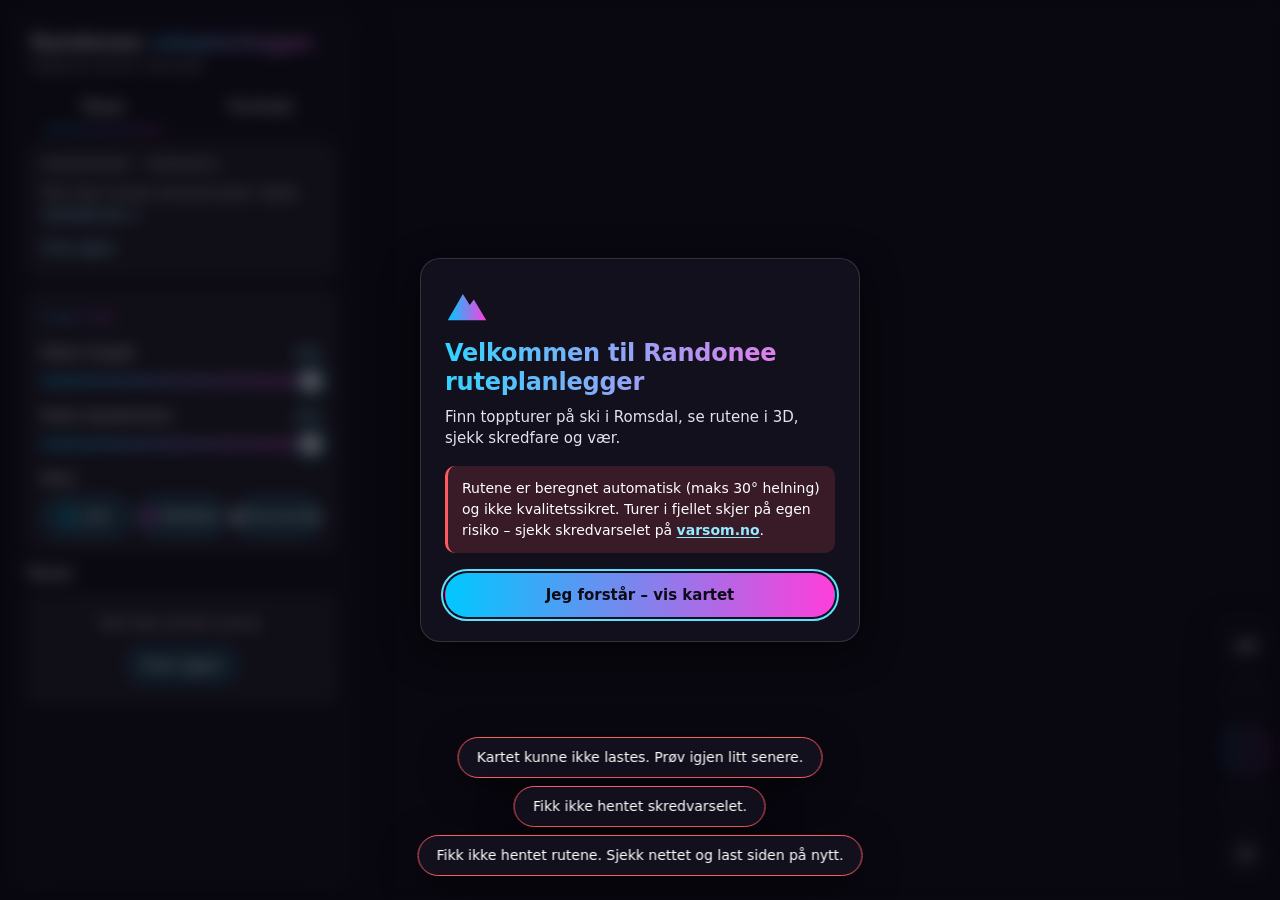
==== app/index.html @ 6d4e979b "Ny app: Randonee ruteplanlegger i 3D (Night Summit), første versjon Statisk webapp under /app med Ar" ====
<!doctype html>
<html lang="nb" data-theme="dark">
<head>
<meta charset="utf-8">
<meta name="viewport" content="width=device-width,initial-scale=1,viewport-fit=cover">
<title>Randonee ruteplanlegger</title>
<meta name="description" content="Toppturer på ski i Romsdal – ruter i 3D, skredfare, vær og turrapporter.">
<meta name="theme-color" content="#0d0b16">
<link rel="preconnect" href="https://js.arcgis.com" crossorigin>
<link rel="preconnect" href="https://services1.arcgis.com" crossorigin>
<link rel="preconnect" href="https://services.geodataonline.no" crossorigin>
<link rel="icon" href="data:image/svg+xml,%3Csvg xmlns='http://www.w3.org/2000/svg' viewBox='0 0 32 32'%3E%3Cdefs%3E%3ClinearGradient id='g' x1='0' x2='1'%3E%3Cstop offset='0' stop-color='%2300C8FF'/%3E%3Cstop offset='1' stop-color='%23FF3EDB'/%3E%3C/linearGradient%3E%3C/defs%3E%3Cpath d='M2 27 13 8l5 8 3-4 9 15z' fill='url(%23g)'/%3E%3C/svg%3E">
<script>
  /* Sett tema før første maling for å unngå blink */
  (function(){try{var t=localStorage.getItem("rr.theme");if(t==="light"||t==="dark")document.documentElement.dataset.theme=t;}catch(e){}})();
</script>
<link rel="stylesheet" href="https://js.arcgis.com/4.31/esri/themes/dark/main.css" id="esri-theme">
<link rel="stylesheet" href="css/theme.css">
<link rel="stylesheet" href="css/panel.css">
<link rel="stylesheet" href="css/card.css">
<link rel="stylesheet" href="css/scene.css">
<link rel="stylesheet" href="css/flyover.css">
<link rel="stylesheet" href="css/forhold.css">
</head>
<body>
<a class="skip" href="#left">Hopp til turlisten</a>

<div id="map" class="map" role="application" aria-label="Kart over toppturer i Romsdal"></div>

<!-- Liten skredfare-ring (mobil) -->
<div id="danger-mini" class="danger-mini" aria-live="polite"></div>

<!-- Venstrepanel / bunnark på mobil -->
<aside id="left" class="glass panel-left" aria-label="Turer og forhold" tabindex="-1">
  <div class="sheet-handle" id="sheet-handle" role="button" tabindex="0" aria-label="Endre høyde på panelet"><span></span></div>
  <header class="brand">
    <h1 class="brand__title">Randonee <span class="grad-text">ruteplanlegger</span></h1>
    <p class="brand__sub">Toppturer på ski i Romsdal</p>
  </header>
  <div class="tabs" role="tablist" aria-label="Visning">
    <button class="tab" role="tab" id="tab-turer" aria-controls="pane-turer" aria-selected="true">Turer</button>
    <button class="tab" role="tab" id="tab-forhold" aria-controls="pane-forhold" aria-selected="false" tabindex="-1">Forhold</button>
  </div>
  <div class="panel-scroll">
    <section id="pane-turer" role="tabpanel" aria-labelledby="tab-turer">
      <div id="danger"></div>
      <div id="finn"></div>
      <div id="list"></div>
    </section>
    <section id="pane-forhold" role="tabpanel" aria-labelledby="tab-forhold" hidden>
      <div id="forhold"></div>
    </section>
  </div>
</aside>

<!-- Høyrepanel: turkort -->
<aside id="right" class="glass panel-right" aria-label="Valgt tur" hidden>
  <div id="card"></div>
</aside>

<!-- Kartkontroller -->
<nav id="controls" class="controls" aria-label="Kartkontroller">
  <button id="btn-mode" class="ctl" type="button" aria-pressed="false" title="Bytt mellom 3D og 2D"><span class="ctl__txt">2D</span></button>
  <button id="btn-locate" class="ctl" type="button" title="Min posisjon" aria-label="Min posisjon"></button>
  <button id="btn-steep" class="ctl" type="button" aria-pressed="true" title="Bratthet av/på" aria-label="Bratthet"></button>
  <button id="btn-legend" class="ctl" type="button" aria-expanded="false" aria-controls="legend" title="Tegnforklaring" aria-label="Tegnforklaring"></button>
  <button id="btn-theme" class="ctl" type="button" title="Lys/mørk modus" aria-label="Bytt til lys modus"></button>
</nav>
<div id="legend" class="glass legend" hidden></div>

<!-- Fly over-kontroller -->
<div id="flybar" class="glass flybar" hidden></div>

<!-- Velkomst -->
<div id="welcome" class="welcome" hidden></div>

<div id="loader" class="loader" aria-hidden="true"><div class="loader__ring"></div></div>
<div id="toasts" class="toasts" aria-live="polite"></div>

<script src="js/config.js"></script>
<script src="js/mobile.js"></script>
<script src="js/panel.js"></script>
<script src="js/card.js"></script>
<script src="js/forhold.js"></script>
<script src="js/scene.js"></script>
<script src="js/flyover.js"></script>
<script src="https://js.arcgis.com/4.31/"></script>
<script src="js/app.js"></script>
</body>
</html>
---- app/css/theme.css ----
/* Randonee ruteplanlegger – «Night Summit»: designsystem, global layout, tema, faner, velkomst, mobil bunnark.
   Eies av theme.css/mobile.js. Andre moduler bruker kun variablene under. */

/* ---------- Variabler: mørk (standard) ---------- */
:root,
[data-theme="dark"] {
  color-scheme: dark;
  --bg: #0d0b16;
  --bg-grad: linear-gradient(160deg, #0d0b16 0%, #1b1530 100%);
  --scrim: rgba(8, 6, 14, .68);
  --glass: rgba(20, 18, 30, .62);
  --glass-strong: rgba(20, 18, 30, .9);
  --glass-border: rgba(255, 255, 255, .14);
  --blur: 18px;
  --fg: #ffffff;
  --fg-mut: #e4e1f1;
  --fg-faint: #bdb9d2;
  --line: rgba(255, 255, 255, .14);
  --chip: rgba(255, 255, 255, .08);
  --chip-on: rgba(0, 200, 255, .22);
  --acc1: #00C8FF;
  --acc2: #FF3EDB;
  --grad: linear-gradient(90deg, var(--acc1), var(--acc2));
  --grad-text: linear-gradient(90deg, #33d3ff, #ff6fe9);
  --acc-text: #94eaff;
  --acc-text-2: #ff8aec;
  --lett: #00C8FF;
  --middels: #FF3EDB;
  --krevende: #FFFFFF;
  --warn: #ff5a5f;
  --warn-bg: rgba(255, 90, 95, .16);
  --focus: #5fe0ff;
  --scroll-thumb: rgba(255, 255, 255, .28);
  --radius: 16px;
  --radius-sm: 10px;
  --shadow: 0 10px 40px rgba(0, 0, 0, .45);
  --font: system-ui, -apple-system, "Segoe UI", Roboto, "Helvetica Neue", Arial, "Noto Sans", sans-serif;
  --panel-w: 340px;
  --gap: 12px;
  --d0: #8A8A96;
  --d1: #56B528;
  --d2: #FFE800;
  --d3: #F18700;
  --d4: #E61E1E;
  --d5: #1A1A1A;
  --controls-h: 290px;
  --sheet-min: 104px;
}

/* ---------- Variabler: lys (må komme etter mørk) ---------- */
[data-theme="light"] {
  color-scheme: light;
  --bg: #e9edf5;
  --bg-grad: linear-gradient(160deg, #f4f6fb 0%, #dde4f0 100%);
  --scrim: rgba(233, 237, 245, .7);
  --glass: rgba(255, 255, 255, .74);
  --glass-strong: rgba(255, 255, 255, .94);
  --glass-border: rgba(21, 19, 31, .14);
  --fg: #15131f;
  --fg-mut: #44405a;
  --fg-faint: #5f5b75;
  --line: rgba(21, 19, 31, .14);
  --chip: rgba(21, 19, 31, .06);
  --chip-on: rgba(0, 119, 168, .16);
  --grad-text: linear-gradient(90deg, #006d99, #a3128a);
  --acc-text: #00608a;
  --acc-text-2: #a3128a;
  --krevende: #1d1d24;
  --warn: #c4161c;
  --warn-bg: rgba(196, 22, 28, .1);
  --focus: #005f87;
  --scroll-thumb: rgba(21, 19, 31, .3);
  --shadow: 0 10px 36px rgba(30, 25, 60, .18);
}

/* Uten backdrop-filter: mer dekkende glass så teksten fortsatt leses */
@supports not ((backdrop-filter: blur(1px)) or (-webkit-backdrop-filter: blur(1px))) {
  :root,
  [data-theme="dark"] { --glass: rgba(20, 18, 30, .93); --glass-strong: rgba(20, 18, 30, .98); }
  [data-theme="light"] { --glass: rgba(255, 255, 255, .95); --glass-strong: rgba(255, 255, 255, .98); }
}

/* ---------- Reset / base ---------- */
*, *::before, *::after { box-sizing: border-box; }
html, body { height: 100%; }
html { -webkit-text-size-adjust: 100%; text-size-adjust: 100%; }
body {
  margin: 0;
  overflow: hidden;
  overflow-x: hidden;
  background: var(--bg);
  background-image: var(--bg-grad);
  color: var(--fg);
  font-family: var(--font);
  font-size: 15px;
  line-height: 1.45;
  -webkit-font-smoothing: antialiased;
}
[hidden] { display: none !important; }
button, input, select, textarea { font: inherit; color: inherit; }
button { -webkit-tap-highlight-color: transparent; }
h1, h2, h3, p { margin: 0; }
a { color: var(--acc-text); text-underline-offset: 2px; }
img, svg { max-width: 100%; }

:focus-visible { outline: 2px solid var(--focus); outline-offset: 2px; }

* { scrollbar-width: thin; scrollbar-color: var(--scroll-thumb) transparent; }
*::-webkit-scrollbar { width: 8px; height: 8px; }
*::-webkit-scrollbar-track { background: transparent; }
*::-webkit-scrollbar-thumb { background: var(--scroll-thumb); border-radius: 8px; border: 2px solid transparent; background-clip: content-box; }

/* ---------- Hjelpeklasser ---------- */
.sr-only {
  position: absolute !important;
  width: 1px; height: 1px;
  margin: -1px; padding: 0;
  overflow: hidden;
  clip: rect(0, 0, 0, 0);
  white-space: nowrap;
  border: 0;
}
.muted { color: var(--fg-mut); }

.skip, .skip-lenke {
  position: fixed;
  top: 12px; left: 12px;
  z-index: 300;
  padding: 10px 16px;
  border-radius: 999px;
  background: var(--glass-strong);
  border: 1px solid var(--glass-border);
  color: var(--fg);
  font-weight: 600;
  text-decoration: none;
  transform: translateY(-200%);
}
.skip:focus, .skip:focus-visible, .skip-lenke:focus, .skip-lenke:focus-visible { transform: none; }

.grad-text { color: var(--acc-text); }
@supports ((-webkit-background-clip: text) or (background-clip: text)) {
  .grad-text {
    background-image: var(--grad-text);
    -webkit-background-clip: text;
    background-clip: text;
    -webkit-text-fill-color: transparent;
    color: transparent;
    -webkit-box-decoration-break: clone;
    box-decoration-break: clone;
  }
}

/* Glass-panel */
.glass {
  background: var(--glass);
  -webkit-backdrop-filter: blur(var(--blur)) saturate(140%);
  backdrop-filter: blur(var(--blur)) saturate(140%);
  border: 1px solid var(--glass-border);
  border-radius: var(--radius);
  box-shadow: var(--shadow);
  color: var(--fg);
}

/* Knapper */
.btn {
  display: inline-flex;
  align-items: center;
  justify-content: center;
  gap: 8px;
  min-height: 44px;
  padding: 0 20px;
  border-radius: 999px;
  border: 1px solid var(--glass-border);
  background: var(--chip);
  color: var(--fg);
  font-weight: 600;
  font-size: 15px;
  line-height: 1.2;
  text-decoration: none;
  cursor: pointer;
  transition: background-color .18s, box-shadow .18s, border-color .18s, transform .18s;
}
.btn:hover { background: var(--chip-on); }
.btn:active { transform: translateY(1px); }
.btn[disabled], .btn[aria-disabled="true"] { opacity: .5; cursor: not-allowed; }
.btn--primary {
  background: var(--grad);
  border-color: transparent;
  color: #0d0b16;
  font-weight: 700;
}
.btn--primary:hover {
  background: var(--grad);
  box-shadow: 0 0 0 1px rgba(255, 255, 255, .25), 0 6px 24px rgba(0, 200, 255, .38), 0 0 30px rgba(255, 62, 219, .32);
}
.btn--ghost { background: transparent; border-color: var(--glass-border); }
.btn--ghost:hover { background: var(--chip); border-color: var(--fg-faint); }

.chip {
  display: inline-flex;
  align-items: center;
  gap: 6px;
  min-height: 36px;
  padding: 0 14px;
  border-radius: 999px;
  border: 1px solid var(--glass-border);
  background: var(--chip);
  color: var(--fg);
  font-size: 14px;
  font-weight: 500;
  line-height: 1.2;
  cursor: pointer;
  transition: background-color .18s, border-color .18s;
}
.chip:hover { border-color: var(--fg-faint); }
.chip[aria-pressed="true"] {
  background: var(--chip-on);
  border-color: var(--acc-text);
  font-weight: 600;
}

/* Nivåprikk */
.lvl-dot {
  --dot: var(--middels);
  display: inline-block;
  flex: none;
  width: 10px; height: 10px;
  border-radius: 50%;
  vertical-align: middle;
  background: var(--dot);
  box-shadow: 0 0 8px 1px var(--dot);
}
.lvl-dot[data-niva="Lett"] { --dot: var(--lett); }
.lvl-dot[data-niva="Middels"] { --dot: var(--middels); }
.lvl-dot[data-niva="Krevende"] { --dot: var(--krevende); }
[data-theme="light"] .lvl-dot { box-shadow: 0 0 0 1px rgba(21, 19, 31, .3), 0 0 6px var(--dot); }

/* ---------- Kart og bakgrunn ---------- */
#map, .map {
  position: fixed;
  inset: 0;
  z-index: 0;
  background: var(--bg);
  background-image: var(--bg-grad);
}

/* ---------- Venstrepanel (desktop) ---------- */
#left {
  position: fixed;
  top: var(--gap); left: var(--gap); bottom: var(--gap);
  z-index: 10;
  width: var(--panel-w);
  max-width: calc(100vw - 2 * var(--gap));
  display: flex;
  flex-direction: column;
  overflow: hidden;
}
#left:focus { outline: none; }
#left:focus-visible { outline: 2px solid var(--focus); outline-offset: 2px; }

.sheet-handle { display: none; }

.brand { flex: none; padding: 18px 18px 10px; }
.brand__title { font-size: 20px; font-weight: 750; line-height: 1.15; letter-spacing: -.01em; }
.brand__sub { margin-top: 3px; color: var(--fg-mut); font-size: 13px; }
.brand__count { display: none; }

.tabs {
  flex: none;
  display: flex;
  gap: 4px;
  padding: 0 14px;
  border-bottom: 1px solid var(--line);
}
.tab {
  position: relative;
  flex: 1 1 0;
  min-height: 44px;
  padding: 10px 8px;
  background: transparent;
  border: 0;
  border-radius: var(--radius-sm) var(--radius-sm) 0 0;
  color: var(--fg-mut);
  font-weight: 600;
  font-size: 15px;
  cursor: pointer;
  transition: color .18s, background-color .18s;
}
.tab:hover { color: var(--fg); background: var(--chip); }
.tab::after {
  content: "";
  position: absolute;
  left: 12%; right: 12%; bottom: -1px;
  height: 3px;
  border-radius: 3px 3px 0 0;
  background: var(--grad);
  transform: scaleX(0);
  opacity: 0;
  transition: transform .22s ease, opacity .22s ease;
}
.tab[aria-selected="true"] { color: var(--fg); }
.tab[aria-selected="true"]::after { transform: scaleX(1); opacity: 1; }
.tab:focus-visible { outline-offset: -2px; }

.panel-scroll {
  flex: 1 1 auto;
  min-height: 0;
  overflow-x: hidden;
  overflow-y: auto;
  overscroll-behavior: contain;
  padding: 12px 14px 16px;
}

/* ---------- Høyrepanel / turkort (desktop) ---------- */
#right {
  position: fixed;
  top: var(--gap); right: var(--gap);
  z-index: 11;
  width: 340px;
  max-width: calc(100vw - 2 * var(--gap));
  max-height: calc(100% - 2 * var(--gap));
  overflow-x: hidden;
  overflow-y: auto;
  overscroll-behavior: contain;
}
body.has-card #right { max-height: calc(100% - 2 * var(--gap) - var(--controls-h)); }

/* ---------- Tegnforklaring ---------- */
#legend, .legend {
  position: fixed;
  right: 72px; bottom: 24px;
  z-index: 12;
  width: 260px;
  max-width: calc(100vw - 96px);
  max-height: calc(var(--controls-h) - 30px);
  overflow-x: hidden;
  overflow-y: auto;
  padding: 12px 14px;
  font-size: 13px;
}

/* Skredfare-ring: kun mobil */
#danger-mini { display: none; }

/* ---------- Toasts ---------- */
.toasts, #toasts {
  position: fixed;
  left: 50%; bottom: 24px;
  z-index: 250;
  transform: translateX(-50%);
  display: flex;
  flex-direction: column;
  align-items: center;
  gap: 8px;
  width: max-content;
  max-width: calc(100vw - 24px);
  pointer-events: none;
}
body.is-flying #toasts { bottom: 100px; }
.toast {
  pointer-events: auto;
  max-width: 100%;
  padding: 10px 18px;
  border-radius: 999px;
  background: var(--glass-strong);
  -webkit-backdrop-filter: blur(var(--blur)) saturate(140%);
  backdrop-filter: blur(var(--blur)) saturate(140%);
  border: 1px solid var(--glass-border);
  box-shadow: var(--shadow);
  color: var(--fg);
  font-size: 14px;
  line-height: 1.35;
  text-align: center;
  animation: rr-toast-in .28s ease both;
  transition: opacity .35s, transform .35s;
}
.toast--error { border-color: var(--warn); }
.toast--out { opacity: 0; transform: translateY(8px); }
@keyframes rr-toast-in { from { opacity: 0; transform: translateY(10px); } to { opacity: 1; transform: none; } }

/* ---------- Loader ---------- */
.loader {
  position: fixed;
  inset: 0;
  z-index: 100;
  display: flex;
  align-items: center;
  justify-content: center;
  background: var(--bg);
  background-image: var(--bg-grad);
  transition: opacity .5s ease, visibility .5s;
}
.loader--out { opacity: 0; visibility: hidden; pointer-events: none; }
.loader__ring {
  width: 64px; height: 64px;
  border-radius: 50%;
  background: conic-gradient(from 0deg, var(--acc1), var(--acc2), var(--acc1));
  -webkit-mask: radial-gradient(farthest-side, transparent calc(100% - 6px), #000 calc(100% - 5px));
  mask: radial-gradient(farthest-side, transparent calc(100% - 6px), #000 calc(100% - 5px));
  filter: drop-shadow(0 0 10px rgba(0, 200, 255, .5)) drop-shadow(0 0 16px rgba(255, 62, 219, .35));
  animation: rr-spin 1.3s linear infinite, rr-pulse 1.8s ease-in-out infinite;
}
@keyframes rr-spin { to { transform: rotate(360deg); } }
@keyframes rr-pulse { 0%, 100% { opacity: .65; scale: .92; } 50% { opacity: 1; scale: 1.06; } }

/* ---------- Velkomstdialog ---------- */
.welcome {
  position: fixed;
  inset: 0;
  z-index: 200;
  display: flex;
  align-items: center;
  justify-content: center;
  padding: max(16px, env(safe-area-inset-top)) max(16px, env(safe-area-inset-right)) max(16px, env(safe-area-inset-bottom)) max(16px, env(safe-area-inset-left));
  background: var(--scrim);
  -webkit-backdrop-filter: blur(8px);
  backdrop-filter: blur(8px);
  animation: rr-fade .3s ease both;
}
.welcome__card {
  width: 100%;
  max-width: 440px;
  max-height: 100%;
  overflow-x: hidden;
  overflow-y: auto;
  padding: 24px;
  background: var(--glass-strong);
  border-radius: 20px;
  animation: rr-pop .35s ease both;
}
.welcome__card:focus { outline: none; }
.welcome__logo { display: block; width: 44px; height: 44px; margin-bottom: 12px; }
.welcome__title { font-size: 24px; line-height: 1.2; font-weight: 750; letter-spacing: -.01em; }
.welcome__lead { margin-top: 10px; color: var(--fg-mut); font-size: 15px; }
.welcome__safety {
  margin-top: 16px;
  padding: 12px 14px;
  border-left: 3px solid var(--warn);
  border-radius: var(--radius-sm);
  background: var(--warn-bg);
  color: var(--fg);
  font-size: 14px;
  line-height: 1.5;
}
.welcome__safety a { font-weight: 600; }
.welcome__actions { margin-top: 20px; display: flex; }
.welcome__actions .btn { flex: 1 1 auto; }
@keyframes rr-fade { from { opacity: 0; } to { opacity: 1; } }
@keyframes rr-pop { from { opacity: 0; transform: translateY(12px) scale(.98); } to { opacity: 1; transform: none; } }

/* ---------- Mobil: bunnark (<768 px) ---------- */
@media (max-width: 767.98px) {
  #left, #right {
    position: fixed;
    top: auto;
    left: 0; right: 0; bottom: 0;
    width: auto;
    max-width: none;
    max-height: none;
    height: calc(var(--sheet-h, var(--sheet-min)) + env(safe-area-inset-bottom, 0px));
    padding-bottom: env(safe-area-inset-bottom, 0px);
    display: flex;
    flex-direction: column;
    overflow: hidden;
    border-radius: 20px 20px 0 0;
    border-bottom: 0;
    background: var(--glass-strong);
    transition: height .28s cubic-bezier(.2, .8, .2, 1);
  }
  #right { z-index: 14; }
  body.has-card #right { max-height: none; }
  body.has-card #left { visibility: hidden; pointer-events: none; }
  body.sheet-dragging #left, body.sheet-dragging #right { transition: none; }

  #right #card {
    flex: 1 1 auto;
    min-height: 0;
    overflow-x: hidden;
    overflow-y: auto;
    overscroll-behavior: contain;
  }

  .sheet-handle {
    display: flex;
    flex: none;
    align-items: center;
    justify-content: center;
    height: 30px;
    cursor: grab;
    touch-action: none;
    -webkit-user-select: none;
    user-select: none;
  }
  .sheet-handle:active { cursor: grabbing; }
  .sheet-handle > span {
    display: block;
    width: 44px; height: 5px;
    border-radius: 5px;
    background: var(--fg-faint);
    opacity: .75;
  }
  .sheet-handle:focus-visible { outline-offset: -3px; border-radius: 20px 20px 0 0; }

  .brand { padding: 0 16px 8px; touch-action: none; }
  .brand__title { font-size: 17px; }
  .brand__sub { display: none; }
  .brand__count { display: block; margin-top: 2px; color: var(--fg-mut); font-size: 13px; }
  .tabs { padding: 0 10px; }
  .panel-scroll { padding: 10px 12px 14px; -webkit-overflow-scrolling: touch; }

  /* Minimert ark: skjul innhold som er klippet bort (ut av tab-rekkefølge) */
  body.sheet-min #left .tabs,
  body.sheet-min #left .panel-scroll,
  body.sheet-min #right #card { visibility: hidden; }

  #danger-mini {
    display: block;
    position: fixed;
    top: calc(12px + env(safe-area-inset-top, 0px));
    left: 12px;
    z-index: 8;
  }

  #legend, .legend {
    top: calc(12px + env(safe-area-inset-top, 0px));
    right: 64px;
    bottom: auto;
    width: min(260px, calc(100vw - 88px));
    max-width: none;
    max-height: 50vh;
    z-index: 16;
  }

  #toasts { bottom: auto; top: calc(68px + env(safe-area-inset-top, 0px)); }
  body.is-flying #toasts { bottom: auto; }

  .welcome__card { padding: 20px; }
  .welcome__title { font-size: 22px; }
}

/* ---------- Redusert bevegelse ---------- */
@media (prefers-reduced-motion: reduce) {
  *, *::before, *::after {
    animation-duration: .001ms !important;
    animation-iteration-count: 1 !important;
    transition-duration: .001ms !important;
    scroll-behavior: auto !important;
  }
  .loader__ring { animation: none !important; }
}
---- app/css/panel.css ----
/* Panel – «Turer»-fanen (skredfare, Finn tur, liste) + liten skredfare-ring på mobil.
   Bruker kun tema-variabler fra theme.css. */

/* ---------- felles ---------- */
#danger, #finn, #list { min-width: 0; margin: 0 0 var(--gap, 12px); }
#list { margin-bottom: 0; }
#pane-turer, #pane-turer * { box-sizing: border-box; }

.panel-sr {
  position: absolute; width: 1px; height: 1px; margin: -1px; padding: 0;
  overflow: hidden; clip: rect(0 0 0 0); white-space: nowrap; border: 0;
}

.panel-card {
  padding: 14px;
  border-radius: var(--radius, 16px);
  background: var(--chip);
  border: 1px solid var(--glass-border);
}

.panel-h {
  margin: 0 0 12px;
  font-size: 11px; line-height: 1.2; font-weight: 700;
  letter-spacing: .16em; text-transform: uppercase;
  color: var(--fg-mut);
}
.panel-h--grad {
  display: inline-block; margin-bottom: 0; font-weight: 800;
  background-image: var(--grad);
  -webkit-background-clip: text; background-clip: text;
  -webkit-text-fill-color: transparent; color: transparent;
}

.panel-link {
  display: inline-block; padding: 6px 0; margin: 0;
  background: none; border: 0; border-radius: 6px;
  font: inherit; font-size: 13px; font-weight: 600;
  color: var(--acc-text); text-decoration: underline; text-underline-offset: 3px;
  cursor: pointer;
}
.panel-link[hidden] { display: none; }
.panel-link:hover { text-decoration-thickness: 2px; }
.panel-inline { color: var(--acc-text); font-weight: 600; }

.panel-card button:focus-visible, .panel-card a:focus-visible, .panel-card input:focus-visible,
.panel-listwrap button:focus-visible, .panel-mini:focus-visible {
  outline: 2px solid var(--focus); outline-offset: 2px;
}

.panel-msg { margin: 0 0 8px; font-size: 14px; line-height: 1.45; color: var(--fg); }

.lvl-dot[data-niva] { flex: none; }
#pane-turer .lvl-dot {
  width: 10px; height: 10px; border-radius: 50%; display: inline-block;
  background: var(--dot, var(--fg-mut));
  box-shadow: 0 0 8px var(--dot, transparent);
}
#pane-turer .lvl-dot[data-niva="Lett"] { --dot: var(--lett); }
#pane-turer .lvl-dot[data-niva="Middels"] { --dot: var(--middels); }
#pane-turer .lvl-dot[data-niva="Krevende"] { --dot: var(--krevende); }

/* ---------- skredfare ---------- */
.panel-ring[data-l="0"], .panel-pill[data-l="0"], .panel-pill__n[data-l="0"] { --dc: var(--d0); }
.panel-ring[data-l="1"], .panel-pill[data-l="1"], .panel-pill__n[data-l="1"] { --dc: var(--d1); }
.panel-ring[data-l="2"], .panel-pill[data-l="2"], .panel-pill__n[data-l="2"] { --dc: var(--d2); }
.panel-ring[data-l="3"], .panel-pill[data-l="3"], .panel-pill__n[data-l="3"] { --dc: var(--d3); }
.panel-ring[data-l="4"], .panel-pill[data-l="4"], .panel-pill__n[data-l="4"] { --dc: var(--d4); }
.panel-ring[data-l="5"], .panel-pill[data-l="5"], .panel-pill__n[data-l="5"] { --dc: var(--d5); }

.panel-ring {
  position: relative; display: block; flex: none;
  width: 120px; height: 120px; --dc: var(--d0);
}
.panel-ring svg { display: block; width: 100%; height: 100%; overflow: visible; }
.panel-ring__track { fill: none; stroke: var(--line); stroke-width: 10; }
.panel-ring__arc {
  fill: none; stroke: var(--dc); stroke-width: 10;
  filter: drop-shadow(0 0 6px var(--dc));
}
.panel-ring[data-l="0"] .panel-ring__arc, .panel-ring[data-l="5"] .panel-ring__arc { filter: none; }
.panel-ring__edge { fill: none; stroke: var(--fg); stroke-width: 1.5; opacity: .55; }
.panel-ring__c {
  position: absolute; inset: 0; display: flex; flex-direction: column;
  align-items: center; justify-content: center; text-align: center;
}
.panel-ring__n { font-size: 46px; line-height: 1; font-weight: 800; color: var(--fg); font-variant-numeric: tabular-nums; }
.panel-ring__l {
  margin-top: 3px; font-size: 10px; font-weight: 700; letter-spacing: .1em;
  text-transform: uppercase; color: var(--fg-mut);
}

.panel-danger__main { display: flex; align-items: center; gap: 16px; min-width: 0; }
.panel-ring-wrap { flex: none; line-height: 0; }
.panel-danger__side { min-width: 0; flex: 1 1 auto; }
.panel-danger__name {
  margin: 0; font-size: 24px; line-height: 1.15; font-weight: 800; color: var(--fg);
  overflow-wrap: anywhere;
}
.panel-danger__day { margin: 4px 0 0; font-size: 13px; color: var(--fg-mut); }

.panel-pills { list-style: none; display: flex; flex-wrap: wrap; gap: 8px; margin: 14px 0 0; padding: 0; }
.panel-pill {
  display: inline-flex; align-items: center; gap: 8px; max-width: 100%;
  padding: 4px 4px 4px 12px; border-radius: 999px;
  background: var(--chip); border: 1px solid var(--glass-border);
  font-size: 13px; font-weight: 600; color: var(--fg);
}
.panel-pill__n {
  display: grid; place-items: center; width: 24px; height: 24px; border-radius: 50%;
  font-size: 13px; font-weight: 800; line-height: 1;
  background: var(--dc, var(--d0)); color: #111;
  box-shadow: 0 0 8px -1px var(--dc, transparent);
}
.panel-pill__n[data-l="4"], .panel-pill__n[data-l="5"] { color: #fff; }
.panel-pill__n[data-l="5"] { box-shadow: inset 0 0 0 1px rgba(255, 255, 255, .45); }

.panel-danger__text {
  margin: 14px 0 0; font-size: 13.5px; line-height: 1.5; color: var(--fg);
  overflow-wrap: anywhere;
  display: -webkit-box; -webkit-box-orient: vertical; -webkit-line-clamp: 3; line-clamp: 3; overflow: hidden;
}
.panel-danger__text[data-open="true"] { display: block; -webkit-line-clamp: unset; line-clamp: unset; overflow: visible; }
.panel-danger__links { display: flex; flex-wrap: wrap; align-items: center; gap: 2px 16px; margin-top: 6px; }

/* skeleton / shimmer */
.panel-skel {
  background: linear-gradient(100deg, var(--chip) 30%, var(--chip-on) 50%, var(--chip) 70%) 0 0 / 220% 100%;
  border-radius: 12px; animation: panel-shimmer 1.5s linear infinite;
}
@keyframes panel-shimmer { to { background-position: -220% 0; } }
.panel-skel--ring { border-radius: 50%; }
.panel-skel--l1 { height: 24px; width: 70%; margin-bottom: 10px; }
.panel-skel--l2 { height: 14px; width: 40%; }
.panel-skels { display: flex; flex-direction: column; gap: 6px; }
.panel-skel--row { height: 58px; }
@media (prefers-reduced-motion: reduce) {
  .panel-skel { animation: none; }
}

/* ---------- Finn tur ---------- */
.panel-finn__head { display: flex; align-items: center; justify-content: space-between; gap: 8px; min-height: 28px; margin-bottom: 4px; }
.panel-field { margin-top: 12px; min-width: 0; }
.panel-field__top { display: flex; align-items: baseline; justify-content: space-between; gap: 8px; font-size: 13px; color: var(--fg); }
.panel-field__top label, .panel-field__top span { font-weight: 600; }
.panel-field__top output { font-weight: 700; font-variant-numeric: tabular-nums; color: var(--acc-text); white-space: nowrap; }

.panel-range {
  -webkit-appearance: none; appearance: none;
  display: block; width: 100%; height: 28px; margin: 4px 0 0; padding: 0;
  background: transparent; cursor: pointer; --p: 100%;
}
.panel-range:focus { outline: none; }
.panel-range::-webkit-slider-runnable-track {
  height: 6px; border-radius: 999px;
  background: linear-gradient(90deg, var(--acc1), var(--acc2) var(--p), var(--line) var(--p));
  box-shadow: inset 0 0 0 1px var(--glass-border);
}
.panel-range::-moz-range-track {
  height: 6px; border-radius: 999px; border: 0;
  background: linear-gradient(90deg, var(--acc1), var(--acc2) var(--p), var(--line) var(--p));
  box-shadow: inset 0 0 0 1px var(--glass-border);
}
.panel-range::-webkit-slider-thumb {
  -webkit-appearance: none; appearance: none;
  width: 22px; height: 22px; margin-top: -8px; border-radius: 50%;
  background: #fff; border: 0;
  box-shadow: 0 1px 3px rgba(0, 0, 0, .5), 0 0 0 3px rgba(0, 200, 255, .22), 0 0 12px var(--acc1);
}
.panel-range::-moz-range-thumb {
  width: 22px; height: 22px; border-radius: 50%;
  background: #fff; border: 0;
  box-shadow: 0 1px 3px rgba(0, 0, 0, .5), 0 0 0 3px rgba(0, 200, 255, .22), 0 0 12px var(--acc1);
}
.panel-range:focus-visible::-webkit-slider-thumb { outline: 2px solid var(--focus); outline-offset: 3px; }
.panel-range:focus-visible::-moz-range-thumb { outline: 2px solid var(--focus); outline-offset: 3px; }

.panel-chips { display: grid; grid-template-columns: repeat(3, minmax(0, 1fr)); gap: 6px; margin-top: 8px; }
.panel-chip {
  display: inline-flex; align-items: center; gap: 6px; min-width: 0; justify-content: center;
  min-height: 40px; padding: 0 8px; margin: 0;
  border-radius: 999px; border: 1px solid var(--glass-border);
  background: var(--chip); color: var(--fg-mut);
  font: inherit; font-size: 13.5px; font-weight: 600; cursor: pointer;
  -webkit-tap-highlight-color: transparent;
}
.panel-chip .lvl-dot { opacity: .5; box-shadow: none; }
.panel-chip[aria-pressed="true"] {
  background: var(--chip-on); color: var(--fg); border-color: var(--acc-text);
}
.panel-chip[aria-pressed="true"] .lvl-dot { opacity: 1; box-shadow: 0 0 8px var(--dot, transparent); }

/* ---------- liste ---------- */
.panel-count {
  margin: 0 0 10px; font-size: 16px; line-height: 1.25; font-weight: 800; color: var(--fg);
}
.panel-seg {
  display: grid; grid-template-columns: repeat(4, minmax(0, 1fr)); gap: 2px;
  padding: 3px; margin-bottom: 10px; border-radius: 999px;
  background: var(--chip); border: 1px solid var(--glass-border);
}
.panel-seg[hidden] { display: none; }
.panel-seg button {
  min-width: 0; min-height: 34px; padding: 0 4px; margin: 0;
  border: 0; border-radius: 999px; background: transparent; color: var(--fg-mut);
  font: inherit; font-size: 12.5px; font-weight: 600; white-space: nowrap; cursor: pointer;
  overflow: hidden; text-overflow: ellipsis;
}
.panel-seg button[aria-pressed="true"] {
  background: var(--chip-on); color: var(--fg); box-shadow: inset 0 0 0 1px var(--acc-text);
}

.panel-list { list-style: none; margin: 0; padding: 0; display: flex; flex-direction: column; gap: 6px; }
.panel-list > li { min-width: 0; }
.panel-row {
  position: relative; display: flex; align-items: flex-start; gap: 12px;
  width: 100%; min-height: 52px; margin: 0; padding: 10px 12px 10px 16px;
  text-align: left; font: inherit; color: var(--fg);
  background: var(--chip); border: 1px solid transparent; border-radius: 12px;
  cursor: pointer; -webkit-tap-highlight-color: transparent;
}
.panel-row:hover { background: var(--chip-on); }
.panel-row .lvl-dot { margin-top: 6px; }
.panel-row[aria-current="true"] {
  background: var(--chip-on); border-color: var(--glass-border);
}
.panel-row[aria-current="true"]::before {
  content: ""; position: absolute; left: 0; top: 8px; bottom: 8px; width: 4px;
  border-radius: 0 4px 4px 0;
  background: linear-gradient(180deg, var(--acc1), var(--acc2));
  box-shadow: 0 0 10px var(--acc1);
}
.panel-row__main { display: flex; flex-direction: column; gap: 2px; min-width: 0; flex: 1 1 auto; }
.panel-row__name { font-size: 15px; line-height: 1.3; font-weight: 700; overflow-wrap: anywhere; }
.panel-row__meta { font-size: 13px; line-height: 1.35; color: var(--fg-mut); font-variant-numeric: tabular-nums; }

.panel-tag {
  display: inline-block; vertical-align: 1px; margin-left: 4px; padding: 0 6px;
  font-size: 11px; line-height: 17px; font-weight: 700; white-space: nowrap;
  color: var(--warn); background: var(--warn-bg); border: 1px solid var(--warn); border-radius: 6px;
}

.panel-state { padding: 18px 14px; text-align: center; border-radius: 12px; background: var(--chip); border: 1px dashed var(--glass-border); }
.panel-state .panel-msg { margin-bottom: 12px; }
.panel-btn {
  display: inline-flex; align-items: center; justify-content: center; min-height: 40px; padding: 0 16px;
  border-radius: 999px; border: 1px solid var(--glass-border); background: var(--chip-on); color: var(--fg);
  font: inherit; font-size: 14px; font-weight: 600; cursor: pointer;
}
.panel-btn:hover { border-color: var(--acc-text); }

/* ---------- skredfare-mini (mobil) ---------- */
.danger-mini { display: none; }
.danger-mini:empty { display: none !important; }
.panel-mini {
  display: grid; place-items: center; width: 52px; height: 52px; border-radius: 50%;
  background: var(--glass); border: 1px solid var(--glass-border); box-shadow: var(--shadow);
  -webkit-backdrop-filter: blur(var(--blur)) saturate(140%); backdrop-filter: blur(var(--blur)) saturate(140%);
  text-decoration: none; color: var(--fg); -webkit-tap-highlight-color: transparent;
}
.panel-ring--mini { width: 44px; height: 44px; }
.panel-ring--mini .panel-ring__n { font-size: 20px; }
.panel-ring--mini .panel-ring__arc { filter: drop-shadow(0 0 3px var(--dc)); }
.panel-ring--mini[data-l="0"] .panel-ring__arc, .panel-ring--mini[data-l="5"] .panel-ring__arc { filter: none; }

@media (max-width: 767px) {
  .danger-mini { display: flex; position: fixed; top: calc(12px + env(safe-area-inset-top)); left: 12px; z-index: 20; }
}

/* ---------- smal bredde ---------- */
@media (max-width: 360px) {
  .panel-ring { width: 104px; height: 104px; }
  .panel-ring--mini { width: 44px; height: 44px; }
  .panel-ring__n { font-size: 40px; }
  .panel-ring--mini .panel-ring__n { font-size: 20px; }
  .panel-danger__name { font-size: 21px; }
  .panel-danger__main { gap: 12px; }
}
---- app/css/card.css ----
/* Turkort – innhold i #card (posisjon/størrelse på #right eies av theme.css) */

#right { overflow-y: auto; overflow-x: hidden; overscroll-behavior: contain; }
#card { min-width: 0; }

.card {
  position: relative;
  padding: 16px 16px 14px;
  color: var(--fg);
  font-family: var(--font);
  min-width: 0;
  max-width: 100%;
  overflow-wrap: anywhere;
}

/* Lukkeknapp */
.card-close {
  position: absolute; top: 10px; right: 10px;
  width: 44px; height: 44px;
  display: inline-grid; place-items: center;
  border: 1px solid var(--glass-border); border-radius: 50%;
  background: var(--chip); color: var(--fg);
  cursor: pointer; padding: 0;
  transition: background .15s;
}
.card-close:hover { background: var(--chip-on); }
.card-close:focus-visible,
.card-btn:focus-visible,
.card-wx__a:focus-visible,
.card-prof__svg:focus-visible { outline: 2px solid var(--focus); outline-offset: 2px; }

/* Topp */
.card-head { padding-right: 52px; min-height: 44px; }
.card-lvl {
  display: inline-flex; align-items: center; gap: 7px;
  padding: 3px 10px 3px 8px;
  border-radius: 999px; background: var(--chip); border: 1px solid var(--glass-border);
  font-size: 12.5px; font-weight: 600; letter-spacing: .02em; color: var(--fg);
}
.card-title {
  margin: 8px 0 2px;
  font-size: 26px; line-height: 1.12; font-weight: 800; letter-spacing: -.01em;
  color: var(--fg);
}
.card-title:focus { outline: none; }
.card-title:focus-visible { outline: 2px solid var(--focus); outline-offset: 3px; border-radius: 6px; }
.card-sub { margin: 0; font-size: 13.5px; color: var(--fg-mut); }

/* Store tall */
.card-big { display: flex; gap: 12px; margin: 16px 0 4px; }
.card-big__i {
  flex: 1 1 0; min-width: 0;
  display: flex; flex-direction: column; align-items: flex-start;
  padding: 10px 12px 9px;
  border-radius: var(--radius-sm);
  background: var(--chip); border: 1px solid var(--glass-border);
}
.card-big__n {
  font-size: 40px; line-height: 1.02; font-weight: 900; letter-spacing: -.02em;
  font-variant-numeric: tabular-nums;
  background: var(--grad); -webkit-background-clip: text; background-clip: text;
  -webkit-text-fill-color: transparent; color: transparent;
  padding-bottom: 2px;
}
.card-big__u { font-size: 13px; font-weight: 600; color: var(--fg-mut); margin-top: 1px; }
.card-opp { margin: 6px 2px 0; font-size: 13.5px; color: var(--fg-mut); }

/* Info-rader */
.card-rows { margin-top: 14px; border-top: 1px solid var(--line); }
.card-row { display: flex; gap: 12px; align-items: flex-start; padding: 10px 0; border-bottom: 1px solid var(--line); }
.card-row__ic { flex: 0 0 18px; margin-top: 2px; color: var(--acc-text); display: inline-flex; }
.card-row__b { flex: 1 1 auto; min-width: 0; }
.card-row__l { font-size: 12px; color: var(--fg-mut); }
.card-row__v { font-size: 15px; font-weight: 600; color: var(--fg); }
.card-row__v:empty { display: none; }
.card-row__s { margin-top: 2px; font-size: 13px; line-height: 1.4; color: var(--fg-mut); }

/* Advarsel */
.card-warn-slot:not(:empty) { margin-top: 14px; }
.card-warn {
  display: flex; gap: 10px; align-items: flex-start;
  padding: 11px 12px;
  border-radius: var(--radius-sm);
  background: var(--warn-bg); border: 1px solid var(--warn); color: var(--fg);
}
.card-warn__ic { flex: 0 0 18px; margin-top: 1px; color: var(--warn); display: inline-flex; }
.card-warn p { margin: 0; font-size: 14px; font-weight: 600; line-height: 1.4; }

/* Høydeprofil */
.card-prof { margin-top: 16px; }
.card-prof__box { position: relative; min-height: 110px; }
.card-prof__svg {
  display: block; width: 100%; height: auto; overflow: visible;
  touch-action: pan-y; cursor: crosshair; border-radius: 6px;
}
.card-prof__t { font-size: 9.5px; fill: var(--fg-mut); font-family: var(--font); font-variant-numeric: tabular-nums; }
.card-prof__grid { stroke: var(--line); stroke-width: 1; stroke-dasharray: 2 3; }
.card-prof__axis { stroke: var(--fg-faint); stroke-width: 1; }
.card-prof__mark[hidden] { display: none; }
.card-prof__ml { stroke: var(--fg); stroke-width: 1; opacity: .7; }
.card-prof__mc { fill: var(--fg); stroke: var(--acc2); stroke-width: 2; }
.card-prof__read {
  position: absolute; top: -2px; transform: translateX(-50%);
  padding: 3px 9px; border-radius: 999px; white-space: nowrap; pointer-events: none;
  background: var(--glass-strong); border: 1px solid var(--glass-border);
  font-size: 12px; font-weight: 600; color: var(--fg); font-variant-numeric: tabular-nums;
}
.card-prof__read[hidden] { display: none; }
.card-prof__note, .card-prof__empty { margin: 2px 0 0; font-size: 12px; color: var(--fg-mut); }
.card-prof__empty { padding: 30px 0; text-align: center; }
.card-prof__skel {
  height: 110px; border-radius: var(--radius-sm);
  background: linear-gradient(100deg, var(--chip) 30%, var(--chip-on) 50%, var(--chip) 70%);
  background-size: 220% 100%;
  animation: card-shimmer 1.4s linear infinite;
}
@keyframes card-shimmer { from { background-position: 120% 0; } to { background-position: -120% 0; } }

/* Knapper */
.card-btns { display: grid; grid-template-columns: 1fr 1fr; gap: 8px; margin-top: 16px; }
.card-btn {
  display: inline-flex; align-items: center; justify-content: center; gap: 8px;
  min-height: 44px; padding: 10px 12px; min-width: 0;
  font: inherit; font-size: 14px; font-weight: 600; text-decoration: none;
  cursor: pointer; text-align: center;
}
.card-btn svg { flex: 0 0 auto; }
.card-btn[disabled] { opacity: .5; cursor: not-allowed; }
.card-btn--fly, .card-btn--share { grid-column: 1 / -1; }
.card-btn--fly { min-height: 48px; font-size: 15px; }

/* Vær */
.card-wx {
  margin-top: 10px; padding: 11px 12px;
  border-radius: var(--radius-sm); background: var(--chip); border: 1px solid var(--glass-border);
  font-size: 14px; line-height: 1.45;
}
.card-wx[hidden] { display: none; }
.card-wx__h { display: block; font-size: 12px; color: var(--fg-mut); margin-bottom: 2px; }
.card-wx__t { color: var(--fg); font-weight: 600; }
.card-wx__t--load { font-weight: 400; color: var(--fg-mut); }
.card-wx__a { display: inline-block; margin-top: 4px; color: var(--acc-text); font-weight: 600; }

.card-foot { margin: 14px 0 0; font-size: 12px; line-height: 1.4; color: var(--fg-mut); }
.card-err { padding: 24px 0 8px; color: var(--fg-mut); }

/* Smal skjerm */
@media (max-width: 767px) {
  .card { padding: 14px 14px 18px; }
  .card-title { font-size: 24px; }
  .card-big__n { font-size: 36px; }
}
@media (max-width: 360px) {
  .card-btns { grid-template-columns: 1fr; }
  .card-big { gap: 8px; }
  .card-big__n { font-size: 32px; }
}

@media (prefers-reduced-motion: reduce) {
  .card-prof__skel { animation: none; }
  .card-close { transition: none; }
}
---- app/css/scene.css ----
/* scene.css – kart, kartkontroller, tegnforklaring. Bruker kun tema-variabler (med reservefarger). */

/* ---------- kartflate ---------- */
#map { position: fixed; inset: 0; background: var(--bg, #0d0b16); overflow: hidden; }
.scene-view { position: absolute; inset: 0; background: var(--bg, #0d0b16); }
.scene-view .esri-view-surface { outline: none; }
.scene-view .esri-view-surface::after,
.scene-view .esri-view-surface--inset-outline:focus::after { outline: none !important; }
.scene-view.scene-hover .esri-view-surface,
.scene-view.scene-hover .esri-view-surface * { cursor: pointer !important; }

/* ---------- skjul/demp standard-UI fra ArcGIS ---------- */
.scene-view .esri-ui .esri-widget:not(.esri-attribution),
.scene-view .esri-ui .esri-component:not(.esri-attribution) { display: none; }
.scene-view .esri-ui .esri-ui-corner { z-index: 1; }
.scene-view .esri-attribution {
  background: transparent; color: var(--fg-faint, rgba(255, 255, 255, .6));
  font-family: var(--font, system-ui, sans-serif); font-size: 10px; line-height: 1.4;
  max-width: min(60vw, 520px);
}
.scene-view .esri-attribution a { color: inherit; }
.scene-view .esri-attribution__powered-by { color: inherit; opacity: .8; }
.scene-view .esri-ui-bottom-trailing,
.scene-view .esri-ui-bottom-right { right: 72px; bottom: 2px; }
body.has-card .scene-view .esri-ui-bottom-trailing,
body.has-card .scene-view .esri-ui-bottom-right { right: 72px; }
.scene-view .esri-ui-bottom-leading,
.scene-view .esri-ui-bottom-left { display: none; }

/* ---------- kontroller ---------- */
#controls {
  position: fixed; right: 12px; bottom: 24px; z-index: 40;
  display: flex; flex-direction: column; gap: 8px; align-items: center;
}
.ctl {
  position: relative; box-sizing: border-box;
  width: 44px; height: 44px; padding: 0; margin: 0;
  display: inline-flex; align-items: center; justify-content: center;
  color: var(--fg, #fff); font: 700 14px/1 var(--font, system-ui, sans-serif); letter-spacing: .01em;
  background: var(--glass, rgba(20, 18, 30, .62));
  border: 1px solid var(--glass-border, rgba(255, 255, 255, .14));
  border-radius: var(--radius-sm, 10px);
  -webkit-backdrop-filter: blur(var(--blur, 18px)) saturate(140%);
  backdrop-filter: blur(var(--blur, 18px)) saturate(140%);
  box-shadow: var(--shadow, 0 6px 24px rgba(0, 0, 0, .35));
  cursor: pointer; -webkit-tap-highlight-color: transparent; touch-action: manipulation;
  transition: transform .15s ease, background-color .15s ease, border-color .15s ease;
}
.ctl svg { display: block; width: 22px; height: 22px; pointer-events: none; }
.ctl__txt { pointer-events: none; }
.ctl:hover { background: var(--glass-strong, rgba(20, 18, 30, .85)); transform: translateY(-1px); }
.ctl:active { transform: translateY(0) scale(.96); }
.ctl:focus-visible { outline: 2px solid var(--focus, #00C8FF); outline-offset: 2px; }
.ctl:disabled { opacity: .55; cursor: progress; }
.ctl[aria-busy="true"] svg { animation: scene-spin 1.2s linear infinite; }
/* På-tilstand: gradient-kant */
.ctl[aria-pressed="true"],
.ctl[aria-expanded="true"] {
  border: 1px solid transparent;
  background:
    linear-gradient(var(--glass-strong, rgba(20, 18, 30, .85)), var(--glass-strong, rgba(20, 18, 30, .85))) padding-box,
    var(--grad, linear-gradient(90deg, #00C8FF, #FF3EDB)) border-box;
}
.ctl[aria-pressed="true"] svg { color: var(--acc-text, #00C8FF); }

@keyframes scene-spin { to { transform: rotate(360deg); } }

/* ---------- tegnforklaring ---------- */
#legend.legend {
  position: fixed; right: 68px; bottom: 32px; z-index: 41;
  width: 252px; max-width: calc(100vw - 80px); max-height: calc(100% - 64px); overflow-y: auto;
  box-sizing: border-box; padding: 12px 14px 14px;
  color: var(--fg, #fff); font: 13px/1.35 var(--font, system-ui, sans-serif);
  border-radius: var(--radius, 16px);
}
#legend.legend[hidden] { display: none; }
body.has-card #legend.legend { right: 376px; }
.scene-legend__head { display: flex; align-items: center; justify-content: space-between; gap: 8px; }
.scene-legend__title { margin: 0; font-size: 14px; font-weight: 700; }
.scene-legend__close {
  display: inline-flex; align-items: center; justify-content: center; width: 32px; height: 32px; margin: -4px -6px -4px 0;
  padding: 0; border: 0; border-radius: 8px; background: transparent; color: var(--fg-mut, rgba(255, 255, 255, .75)); cursor: pointer;
}
.scene-legend__close:hover { background: var(--chip, rgba(255, 255, 255, .1)); color: var(--fg, #fff); }
.scene-legend__close:focus-visible { outline: 2px solid var(--focus, #00C8FF); outline-offset: 1px; }
.scene-legend__sub {
  margin: 12px 0 6px; font-size: 11px; font-weight: 600; letter-spacing: .06em; text-transform: uppercase;
  color: var(--fg-mut, rgba(255, 255, 255, .75));
}
.scene-legend__list { list-style: none; margin: 0; padding: 0; display: flex; flex-direction: column; gap: 6px; }
.scene-legend__list li { display: flex; align-items: center; gap: 10px; }
.scene-legend__list--grid { display: grid; grid-template-columns: 1fr 1fr; gap: 6px 10px; }
.scene-legend__line {
  flex: 0 0 34px; height: 4px; border-radius: 3px; background: var(--c, #00C8FF);
  box-shadow: 0 0 0 2px rgba(8, 6, 16, .6), 0 0 8px var(--c, #00C8FF);
}
.scene-legend__line--sel { height: 6px; animation: scene-pulse 1.6s ease-in-out infinite; }
.scene-legend__sw { flex: 0 0 22px; height: 14px; border-radius: 3px; border: 1px solid var(--glass-border, rgba(255, 255, 255, .3)); }
.scene-legend__pin {
  flex: 0 0 22px; width: 22px; height: 22px; border-radius: 50%; display: inline-flex; align-items: center; justify-content: center;
  background: #fff; color: #0a3a52; border: 2.5px solid #00C8FF; box-sizing: border-box; font: 700 11px/1 var(--font, system-ui, sans-serif);
  margin: 0 6px 0 6px;
}
.scene-legend--nosteep .scene-legend__steep { opacity: .45; }
.scene-legend--nosteep .scene-legend__steep .scene-legend__sub::after { content: " (skjult)"; text-transform: none; letter-spacing: 0; }

@keyframes scene-pulse {
  0%, 100% { box-shadow: 0 0 0 2px rgba(8, 6, 16, .6), 0 0 4px var(--c, #00C8FF); }
  50% { box-shadow: 0 0 0 2px rgba(8, 6, 16, .6), 0 0 14px var(--c, #00C8FF); }
}

/* ---------- mobil ---------- */
@media (max-width: 767px) {
  #controls { top: calc(12px + env(safe-area-inset-top, 0px)); right: 12px; bottom: auto; }
  #legend.legend,
  body.has-card #legend.legend {
    right: 68px; bottom: auto; top: calc(12px + env(safe-area-inset-top, 0px));
    width: 236px; max-height: calc(100% - 140px);
  }
  .scene-view .esri-ui-bottom-trailing,
  .scene-view .esri-ui-bottom-right,
  body.has-card .scene-view .esri-ui-bottom-trailing,
  body.has-card .scene-view .esri-ui-bottom-right {
    bottom: auto; right: auto; top: 2px; left: 50%; transform: translateX(-50%);
  }
  .scene-view .esri-attribution { max-width: 46vw; }
}

/* ---------- redusert bevegelse ---------- */
@media (prefers-reduced-motion: reduce) {
  .ctl { transition: none; }
  .ctl:hover, .ctl:active { transform: none; }
  .ctl[aria-busy="true"] svg { animation: none; }
  .scene-legend__line--sel { animation: none; }
}
---- app/css/flyover.css ----
/* Fly over – kontroller nederst midt */
.flybar {
  position: fixed;
  left: 0;
  right: 0;
  margin-inline: auto;
  bottom: calc(env(safe-area-inset-bottom) + 24px);
  width: min(520px, calc(100vw - 24px));
  box-sizing: border-box;
  display: flex;
  align-items: center;
  gap: 12px;
  padding: 8px 10px;
  border-radius: var(--radius);
  background: var(--glass);
  border: 1px solid var(--glass-border);
  box-shadow: var(--shadow);
  -webkit-backdrop-filter: blur(var(--blur)) saturate(140%);
  backdrop-filter: blur(var(--blur)) saturate(140%);
  color: var(--fg);
  font-family: var(--font);
  z-index: 40;
}
.flybar[hidden] { display: none; }

@media (max-width: 767px) {
  .flybar { bottom: calc(env(safe-area-inset-bottom) + 112px); }
}

.fly-btn {
  flex: none;
  display: inline-flex;
  align-items: center;
  justify-content: center;
  width: 44px;
  height: 44px;
  padding: 0;
  border-radius: 50%;
  border: 1px solid var(--glass-border);
  background: var(--chip);
  color: var(--fg);
  cursor: pointer;
  font: inherit;
  -webkit-tap-highlight-color: transparent;
}
.fly-btn:hover { background: var(--chip-on); }
.fly-btn[aria-pressed="true"] { background: var(--chip-on); }
.fly-btn:active { transform: scale(.96); }
.fly-btn:focus-visible { outline: 2px solid var(--focus); outline-offset: 2px; }

.fly-mid {
  flex: 1 1 auto;
  min-width: 0;
  display: flex;
  flex-direction: column;
  gap: 8px;
}
.fly-text {
  font-size: 13px;
  font-weight: 600;
  line-height: 1.2;
  color: var(--fg);
  white-space: nowrap;
  overflow: hidden;
  text-overflow: ellipsis;
}
.fly-track {
  position: relative;
  height: 6px;
  border-radius: 999px;
  background: var(--line);
  overflow: hidden;
}
.fly-fill {
  position: absolute;
  inset: 0;
  border-radius: inherit;
  background: var(--grad);
  transform-origin: left center;
  transform: scaleX(0);
  will-change: transform;
}

/* Demp panelene mens vi flyr; full styrke ved hover/fokus */
body.is-flying #left,
body.is-flying #right {
  opacity: .35;
  transition: opacity .25s ease;
}
body.is-flying #left:hover,
body.is-flying #left:focus-within,
body.is-flying #right:hover,
body.is-flying #right:focus-within {
  opacity: 1;
}

@media (prefers-reduced-motion: no-preference) {
  .flybar:not([hidden]) { animation: fly-in .28s ease-out both; }
  @keyframes fly-in {
    from { opacity: 0; translate: 0 10px; }
    to   { opacity: 1; translate: 0 0; }
  }
}
@media (prefers-reduced-motion: reduce) {
  body.is-flying #left,
  body.is-flying #right { transition: none; }
  .fly-btn:active { transform: none; }
}
---- app/css/forhold.css ----
/* Forhold-fanen. Kun variabler fra theme.css, prefiks .fh- */
.fh { display: flex; flex-direction: column; gap: 16px; padding: 4px 2px 16px; color: var(--fg); min-width: 0; }
.fh * { box-sizing: border-box; }
.fh-mut { color: var(--fg-mut); }
.fh button { font: inherit; }
.fh :focus-visible { outline: 2px solid var(--focus); outline-offset: 2px; }

/* Ingress */
.fh-title { margin: 0; font-size: 17px; line-height: 1.25; font-weight: 700; }
.fh-upd { margin: 4px 0 0; font-size: 13px; display: flex; flex-wrap: wrap; align-items: center; gap: 4px 10px; min-height: 1.4em; }
.fh-retry { padding: 4px 10px; font-size: 12.5px; min-height: 0; }
.fh-prog { height: 4px; border-radius: 4px; background: var(--chip); margin-top: 8px; overflow: hidden; }
.fh-prog__bar { display: block; height: 100%; width: 0; background: var(--grad); border-radius: inherit; transition: width .25s ease; }
.fh-note { margin: 10px 0 0; padding: 8px 10px; font-size: 13px; line-height: 1.4; color: var(--fg); background: var(--warn-bg); border-left: 3px solid var(--warn); border-radius: 0 var(--radius-sm) var(--radius-sm) 0; }

/* Seksjoner */
.fh-sec { min-width: 0; }
.fh-h { margin: 0 0 6px; font-size: 13px; font-weight: 700; letter-spacing: .04em; text-transform: uppercase; color: var(--fg-mut); }
.fh-sec p.fh-mut { margin: 0; font-size: 13px; line-height: 1.4; }
.fh-sec p.fh-hint { margin: 6px 0 0; font-size: 12px; line-height: 1.4; }
.fh-sec p.fh-hint--top { margin: 0 0 8px; }

/* Best i dag */
.fh-best-list { list-style: none; margin: 0; padding: 0; display: flex; flex-direction: column; gap: 8px; }
.fh-best {
  position: relative; display: flex; align-items: center; gap: 10px; width: 100%;
  padding: 10px 12px; text-align: left; cursor: pointer; color: var(--fg);
  background: var(--chip); border: 0; border-radius: var(--radius-sm);
  transition: background .15s ease, transform .15s ease;
}
.fh-best::before {
  content: ""; position: absolute; inset: 0; border-radius: inherit; padding: 1px; background: var(--grad);
  -webkit-mask: linear-gradient(#000 0 0) content-box, linear-gradient(#000 0 0);
  -webkit-mask-composite: xor; mask-composite: exclude; pointer-events: none;
}
.fh-best:hover { background: var(--chip-on); }
.fh-best:active { transform: scale(.99); }
.fh-best__rank {
  flex: none; width: 24px; height: 24px; border-radius: 50%; display: grid; place-items: center;
  font-size: 13px; font-weight: 800; color: var(--fg); border: 1.5px solid var(--acc-text);
}
.fh-best__main { flex: 1; min-width: 0; display: flex; flex-direction: column; gap: 2px; }
.fh-best__name { font-weight: 700; font-size: 14.5px; overflow-wrap: anywhere; }
.fh-best__name .fh-mut { font-weight: 400; font-size: 12px; white-space: nowrap; }
.fh-best__meta { font-size: 12.5px; color: var(--fg-mut); line-height: 1.35; }
.fh-best__meta .fh-arr { vertical-align: -1px; }

.fh-tag {
  display: inline-block; flex: none; font-size: 11px; font-weight: 700; line-height: 1.5; white-space: nowrap;
  padding: 0 6px; border-radius: 5px; color: var(--warn); background: var(--warn-bg); border: 1px solid currentColor;
}

/* Vindpil */
.fh-arr { display: inline-block; flex: none; color: var(--acc-text); vertical-align: -1px; }

/* Tabell */
.fh-tbl { width: 100%; border-collapse: collapse; font-size: 13.5px; table-layout: auto; }
.fh-tbl th, .fh-tbl td { padding: 7px 4px; border-bottom: 1px solid var(--line); vertical-align: top; text-align: left; font-weight: 400; }
.fh-tbl thead th { vertical-align: bottom; padding-top: 0; padding-bottom: 4px; white-space: nowrap; }
.fh-n { text-align: right !important; white-space: nowrap; font-variant-numeric: tabular-nums; }
.fh-sort {
  appearance: none; background: none; border: 0; padding: 4px 2px; margin: 0; cursor: pointer;
  color: var(--fg-mut); font-size: 12px; font-weight: 600; border-radius: 4px; white-space: nowrap;
}
.fh-sort:hover { color: var(--fg); }
.fh-tbl th[aria-sort] .fh-sort { color: var(--acc-text); }
.fh-tbl th[aria-sort] .fh-sort::after { content: " \25B2"; font-size: 8px; }
.fh-tbl th[aria-sort="descending"] .fh-sort::after { content: " \25BC"; }

.fh-tr { cursor: pointer; transition: background .12s ease; }
.fh-tr:hover { background: var(--chip); }
.fh-tr.fh-sel { background: var(--chip-on); }
.fh-tr.fh-exp { background: var(--warn-bg); }
.fh-name { width: 100%; min-width: 0; }
.fh-rowbtn {
  appearance: none; background: none; border: 0; padding: 0; margin: 0; cursor: pointer; text-align: left;
  color: var(--fg); font-weight: 600; font-size: 13.5px; line-height: 1.3; border-radius: 3px; overflow-wrap: anywhere;
}
.fh-sub { display: block; margin-top: 2px; font-size: 11.5px; line-height: 1.45; color: var(--fg-mut); font-weight: 400; }
.fh-sub .fh-tag { font-size: 10.5px; padding: 0 5px; margin-right: 2px; }
.fh-tbl .fh-mut { font-size: 11.5px; }
.fh-pad { padding: 10px 4px !important; }

/* Turrapporter */
.fh-rep { list-style: none; margin: 0; padding: 0; }
.fh-rep__item { padding: 9px 0; border-bottom: 1px solid var(--line); font-size: 13.5px; line-height: 1.4; overflow-wrap: anywhere; }
.fh-rep__item:last-child { border-bottom: 0; }
.fh-rep__head .fh-mut { font-size: 12px; }
.fh-rep__line { margin-top: 2px; }
.fh-rep__com { color: var(--fg-mut); }
.fh-rep__warn { color: var(--warn); }

/* Knapp + fotnote */
.fh-share { display: flex; align-items: center; justify-content: center; width: 100%; text-align: center; text-decoration: none; }
.fh-foot { margin: 0; font-size: 12px; text-align: center; }

@media (max-width: 380px) {
  .fh-tbl { font-size: 13px; }
  .fh-rowbtn { font-size: 13px; }
}

@media (prefers-reduced-motion: reduce) {
  .fh-prog__bar, .fh-best, .fh-tr { transition: none; }
  .fh-best:active { transform: none; }
}
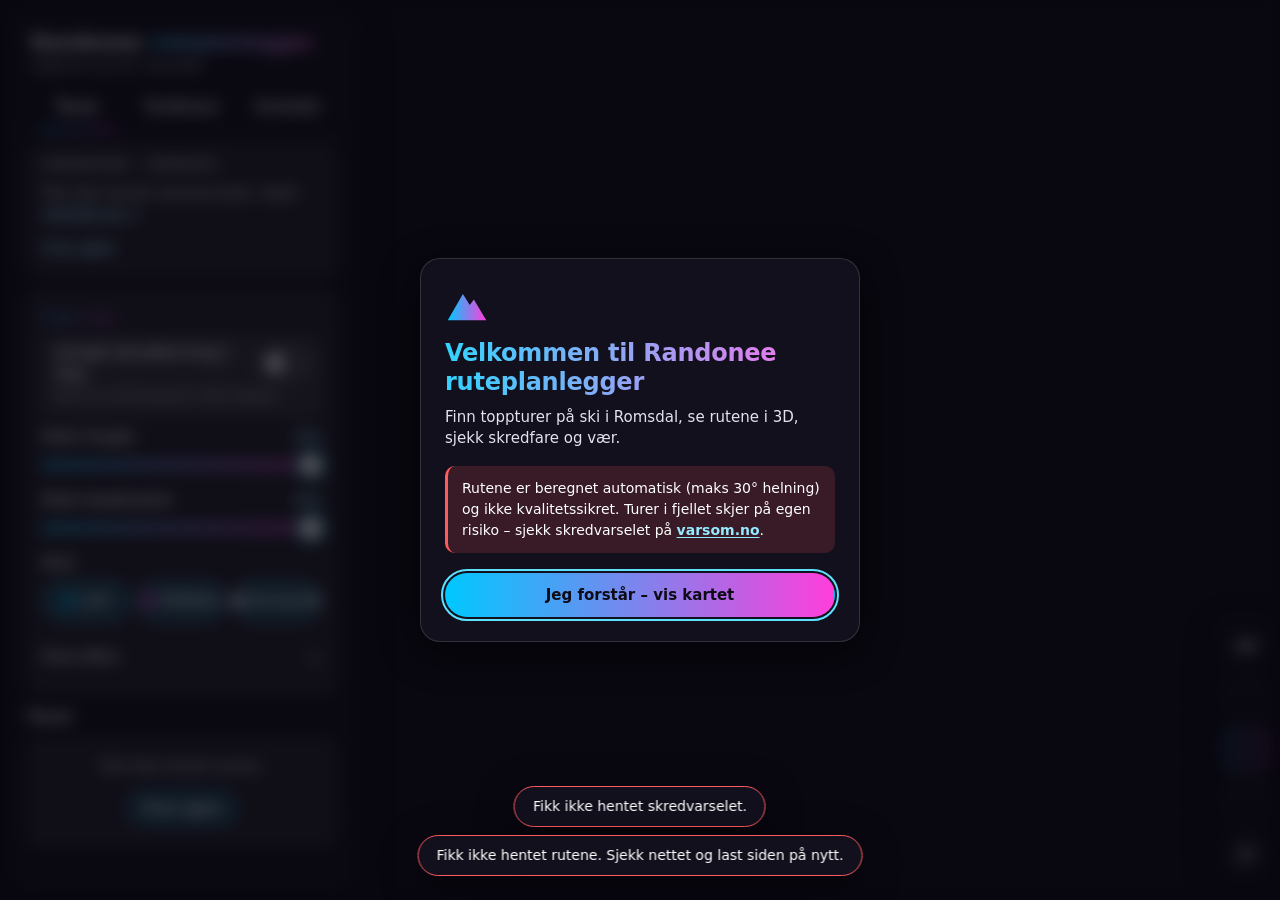
==== commit 1785a57b: "Raskere app og smartere filtre Ytelse: - Panelet vises så snart rutene er hentet, uten å vente på ka" ====
--- a/app/index.html
+++ b/app/index.html
@@ -9,18 +9,24 @@
 <link rel="preconnect" href="https://js.arcgis.com" crossorigin>
 <link rel="preconnect" href="https://services1.arcgis.com" crossorigin>
 <link rel="preconnect" href="https://services.geodataonline.no" crossorigin>
+<link rel="preconnect" href="https://kart.nve.no" crossorigin>
+<link rel="preconnect" href="https://api01.nve.no" crossorigin>
+<!-- Kartmotoren lastes parallelt og blokkerer ikke panelet -->
+<script src="https://js.arcgis.com/4.31/" async id="esri-js"></script>
 <link rel="icon" href="data:image/svg+xml,%3Csvg xmlns='http://www.w3.org/2000/svg' viewBox='0 0 32 32'%3E%3Cdefs%3E%3ClinearGradient id='g' x1='0' x2='1'%3E%3Cstop offset='0' stop-color='%2300C8FF'/%3E%3Cstop offset='1' stop-color='%23FF3EDB'/%3E%3C/linearGradient%3E%3C/defs%3E%3Cpath d='M2 27 13 8l5 8 3-4 9 15z' fill='url(%23g)'/%3E%3C/svg%3E">
 <script>
   /* Sett tema før første maling for å unngå blink */
   (function(){try{var t=localStorage.getItem("rr.theme");if(t==="light"||t==="dark")document.documentElement.dataset.theme=t;}catch(e){}})();
 </script>
-<link rel="stylesheet" href="https://js.arcgis.com/4.31/esri/themes/dark/main.css" id="esri-theme">
+<link rel="stylesheet" href="https://js.arcgis.com/4.31/esri/themes/dark/main.css" id="esri-theme" media="print" onload="this.media='all'">
 <link rel="stylesheet" href="css/theme.css">
 <link rel="stylesheet" href="css/panel.css">
 <link rel="stylesheet" href="css/card.css">
 <link rel="stylesheet" href="css/scene.css">
 <link rel="stylesheet" href="css/flyover.css">
 <link rel="stylesheet" href="css/forhold.css">
+<link rel="stylesheet" href="css/search.css">
+<link rel="stylesheet" href="css/turfinner.css">
 </head>
 <body>
 <a class="skip" href="#left">Hopp til turlisten</a>
@@ -37,8 +43,10 @@
     <h1 class="brand__title">Randonee <span class="grad-text">ruteplanlegger</span></h1>
     <p class="brand__sub">Toppturer på ski i Romsdal</p>
   </header>
+  <div id="search" class="search-host"></div>
   <div class="tabs" role="tablist" aria-label="Visning">
     <button class="tab" role="tab" id="tab-turer" aria-controls="pane-turer" aria-selected="true">Turer</button>
+    <button class="tab" role="tab" id="tab-finner" aria-controls="pane-finner" aria-selected="false" tabindex="-1">Turfinner</button>
     <button class="tab" role="tab" id="tab-forhold" aria-controls="pane-forhold" aria-selected="false" tabindex="-1">Forhold</button>
   </div>
   <div class="panel-scroll">
@@ -46,6 +54,9 @@
       <div id="danger"></div>
       <div id="finn"></div>
       <div id="list"></div>
+    </section>
+    <section id="pane-finner" role="tabpanel" aria-labelledby="tab-finner" hidden>
+      <div id="finner"></div>
     </section>
     <section id="pane-forhold" role="tabpanel" aria-labelledby="tab-forhold" hidden>
       <div id="forhold"></div>
@@ -82,9 +93,10 @@
 <script src="js/panel.js"></script>
 <script src="js/card.js"></script>
 <script src="js/forhold.js"></script>
+<script src="js/search.js"></script>
+<script src="js/turfinner.js"></script>
 <script src="js/scene.js"></script>
 <script src="js/flyover.js"></script>
-<script src="https://js.arcgis.com/4.31/"></script>
 <script src="js/app.js"></script>
 </body>
 </html>
--- a/app/css/theme.css
+++ b/app/css/theme.css
@@ -323,7 +323,7 @@
   overflow-y: auto;
   overscroll-behavior: contain;
 }
-body.has-card #right { max-height: calc(100% - 2 * var(--gap) - var(--controls-h)); }
+@media (min-width: 768px) { body.has-card #controls { right: calc(340px + 2 * var(--gap)); } }
 
 /* ---------- Tegnforklaring ---------- */
 #legend, .legend {
@@ -548,3 +548,21 @@
   }
   .loader__ring { animation: none !important; }
 }
+
+/* Programmatisk fokus (tabindex=-1) skal ikke vise ring */
+[tabindex="-1"]:focus { outline: none; }
+
+/* ---------- Ytelse ----------
+   backdrop-filter over et 3D-kart som tegnes kontinuerlig er dyrt (blur regnes ut på nytt hver frame).
+   Mindre radius på desktop; på mobil og under fly over brukes dekkende glass uten blur. */
+:root { --blur: 12px; }
+@media (max-width: 767px) {
+  :root, [data-theme="dark"] { --glass: rgba(20, 18, 30, .9); --glass-strong: rgba(20, 18, 30, .96); }
+  [data-theme="light"] { --glass: rgba(255, 255, 255, .94); --glass-strong: rgba(255, 255, 255, .98); }
+  .glass, #left, #right, .ctl, #flybar, .legend, .toast, .danger-mini > * {
+    -webkit-backdrop-filter: none !important; backdrop-filter: none !important;
+  }
+}
+body.is-flying .glass, body.is-flying .ctl {
+  -webkit-backdrop-filter: none !important; backdrop-filter: none !important;
+}
--- a/app/css/panel.css
+++ b/app/css/panel.css
@@ -43,7 +43,7 @@
 .panel-inline { color: var(--acc-text); font-weight: 600; }
 
 .panel-card button:focus-visible, .panel-card a:focus-visible, .panel-card input:focus-visible,
-.panel-listwrap button:focus-visible, .panel-mini:focus-visible {
+.panel-listwrap button:focus-visible, .panel-mini:focus-visible, .panel-more__sum:focus-visible {
   outline: 2px solid var(--focus); outline-offset: 2px;
 }
 
@@ -189,6 +189,99 @@
 }
 .panel-chip[aria-pressed="true"] .lvl-dot { opacity: 1; box-shadow: 0 0 8px var(--dot, transparent); }
 
+/* ---------- unngå skredterreng (bryter) ---------- */
+.panel-avoid {
+  margin-top: 4px; padding: 4px 12px 10px; border-radius: var(--radius-sm, 10px);
+  background: var(--chip); border: 1px solid var(--glass-border);
+}
+.panel-avoid[data-on="true"] { border-color: var(--acc-text); background: var(--chip-on); }
+.panel-switch {
+  display: flex; align-items: center; justify-content: space-between; gap: 12px;
+  width: 100%; min-height: 44px; margin: 0; padding: 0;
+  background: none; border: 0; border-radius: 8px; color: var(--fg);
+  font: inherit; font-size: 14.5px; font-weight: 700; text-align: left; cursor: pointer;
+  -webkit-tap-highlight-color: transparent;
+}
+.panel-switch__track {
+  position: relative; flex: none; width: 48px; height: 28px; border-radius: 999px;
+  background: var(--chip); border: 1px solid var(--fg-faint);
+  transition: background .18s, border-color .18s;
+}
+.panel-switch__knob {
+  position: absolute; top: 3px; left: 3px; width: 20px; height: 20px; border-radius: 50%;
+  background: var(--fg-mut); transition: transform .18s, background .18s;
+}
+.panel-switch[aria-checked="true"] .panel-switch__track {
+  background: var(--grad); border-color: transparent; box-shadow: 0 0 12px -2px var(--acc1);
+}
+.panel-switch[aria-checked="true"] .panel-switch__knob { background: #fff; transform: translateX(20px); box-shadow: 0 1px 3px rgba(0, 0, 0, .45); }
+.panel-avoid__hint { margin: 2px 0 0; font-size: 12.5px; line-height: 1.4; color: var(--fg-mut); }
+.panel-avoid__hint[data-hot="true"] { color: var(--fg); font-weight: 600; }
+.panel-hint { margin: 6px 0 0; font-size: 12.5px; line-height: 1.4; color: var(--fg-mut); }
+.panel-hint[hidden] { display: none; }
+@media (prefers-reduced-motion: reduce) {
+  .panel-switch__track, .panel-switch__knob { transition: none; }
+}
+
+/* ---------- Flere filtre ---------- */
+.panel-more { margin-top: 14px; border-top: 1px solid var(--line); }
+.panel-more__sum {
+  display: flex; align-items: center; gap: 8px; min-height: 44px; padding: 0;
+  list-style: none; cursor: pointer; border-radius: 8px;
+  font-size: 13px; font-weight: 700; color: var(--fg);
+  -webkit-tap-highlight-color: transparent;
+}
+.panel-more__sum::-webkit-details-marker { display: none; }
+.panel-more__sum::marker { content: ""; }
+.panel-badge {
+  display: inline-grid; place-items: center; min-width: 20px; height: 20px; padding: 0 6px;
+  border-radius: 999px; font-size: 12px; font-weight: 800; line-height: 1;
+  background: var(--grad); color: #111;
+}
+.panel-badge[hidden] { display: none; }
+.panel-more__chev {
+  flex: none; margin-left: auto; width: 8px; height: 8px; margin-right: 4px;
+  border-right: 2px solid var(--fg-mut); border-bottom: 2px solid var(--fg-mut);
+  transform: translateY(-2px) rotate(45deg); transition: transform .18s;
+}
+.panel-more[open] > .panel-more__sum .panel-more__chev { transform: translateY(2px) rotate(-135deg); }
+@media (prefers-reduced-motion: reduce) { .panel-more__chev { transition: none; } }
+
+/* ---------- kompass ---------- */
+.panel-compass {
+  display: block; width: 150px; height: 150px; max-width: 100%; margin: 6px auto 0; overflow: visible;
+  -webkit-user-select: none; user-select: none;
+}
+.panel-sec { cursor: pointer; outline: none; -webkit-tap-highlight-color: transparent; }
+.panel-sec__p {
+  fill: var(--chip); stroke: var(--fg-faint); stroke-width: 1; stroke-opacity: .55;
+  transition: fill .15s;
+}
+.panel-sec:hover .panel-sec__p { fill: var(--chip-on); }
+.panel-sec[aria-pressed="true"] .panel-sec__p {
+  fill: url(#panel-cg); stroke: transparent;
+  filter: drop-shadow(0 0 4px var(--acc1));
+}
+.panel-sec--all[aria-pressed="true"] .panel-sec__p { fill: var(--chip-on); stroke: var(--acc-text); stroke-opacity: 1; filter: none; }
+.panel-sec__t, .panel-sec__n, .panel-sec__c { pointer-events: none; }
+.panel-sec__n { font-size: 11.5px; font-weight: 800; fill: var(--fg-mut); }
+.panel-sec__c { font-size: 8.5px; font-weight: 700; fill: var(--fg-faint); font-variant-numeric: tabular-nums; }
+.panel-sec[aria-pressed="true"] .panel-sec__n { fill: #111; }
+.panel-sec[aria-pressed="true"] .panel-sec__c { fill: #111; opacity: .8; }
+.panel-sec--all .panel-sec__n { font-size: 11px; fill: var(--fg); }
+.panel-sec[data-empty="true"]:not([aria-pressed="true"]) .panel-sec__n { opacity: .7; }
+.panel-sec:focus-visible .panel-sec__p { stroke: var(--focus); stroke-width: 3; stroke-opacity: 1; }
+@media (prefers-reduced-motion: reduce) { .panel-sec__p { transition: none; } }
+
+/* ---------- min. starthøyde (fylt fra høyre) ---------- */
+.panel-range--min::-webkit-slider-runnable-track {
+  background: linear-gradient(90deg, var(--line) var(--p), var(--acc1) var(--p), var(--acc2));
+}
+.panel-range--min::-moz-range-track {
+  background: linear-gradient(90deg, var(--line) var(--p), var(--acc1) var(--p), var(--acc2));
+}
+.panel-range--min { --p: 0%; }
+
 /* ---------- liste ---------- */
 .panel-count {
   margin: 0 0 10px; font-size: 16px; line-height: 1.25; font-weight: 800; color: var(--fg);
--- a/app/css/card.css
+++ b/app/css/card.css
@@ -43,7 +43,6 @@
   color: var(--fg);
 }
 .card-title:focus { outline: none; }
-.card-title:focus-visible { outline: 2px solid var(--focus); outline-offset: 3px; border-radius: 6px; }
 .card-sub { margin: 0; font-size: 13.5px; color: var(--fg-mut); }
 
 /* Store tall */
--- a/app/css/scene.css
+++ b/app/css/scene.css
@@ -74,7 +74,7 @@
   border-radius: var(--radius, 16px);
 }
 #legend.legend[hidden] { display: none; }
-body.has-card #legend.legend { right: 376px; }
+body.has-card #legend.legend { right: 432px; }
 .scene-legend__head { display: flex; align-items: center; justify-content: space-between; gap: 8px; }
 .scene-legend__title { margin: 0; font-size: 14px; font-weight: 700; }
 .scene-legend__close {
